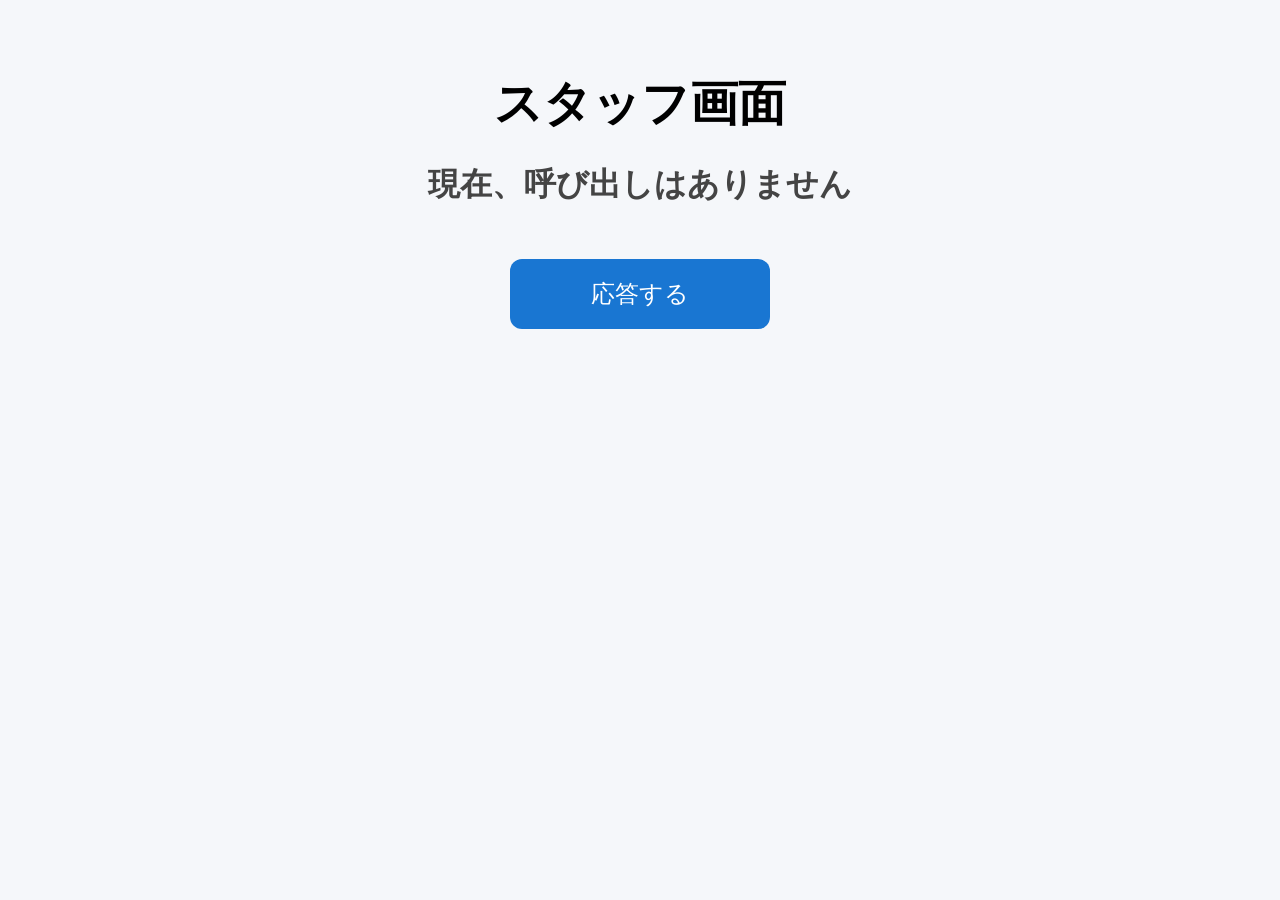
==== staff.html @ b0ba4bea "受付システム公開用初期版" ====
<!DOCTYPE html>
<html lang="ja">
<head>
  <meta charset="UTF-8">
  <meta name="viewport" content="width=device-width, initial-scale=1.0">
  <title>スタッフ受信画面</title>
  <link rel="stylesheet" href="style.css">
</head>

<body>

  <h1>スタッフ画面</h1>

  <h2 id="staffMessage">現在、呼び出しはありません</h2>

  <button id="answerButton">
    応答する
  </button>

  <script src="staff.js"></script>

</body>
</html>
---- style.css ----
body {
    font-family: sans-serif;
    background: #f5f7fa;
    text-align: center;
    margin: 0;
    padding: 40px;
}

h1 {
    font-size: 48px;
    margin-bottom: 10px;
}

h2 {
    font-size: 32px;
    color: #444;
    margin-bottom: 40px;
}

button {
    width: 260px;
    height: 70px;
    margin: 12px;
    font-size: 24px;
    border-radius: 12px;
    border: none;
    background: #1976d2;
    color: white;
    cursor: pointer;
}

button:hover {
    background: #0d47a1;
}
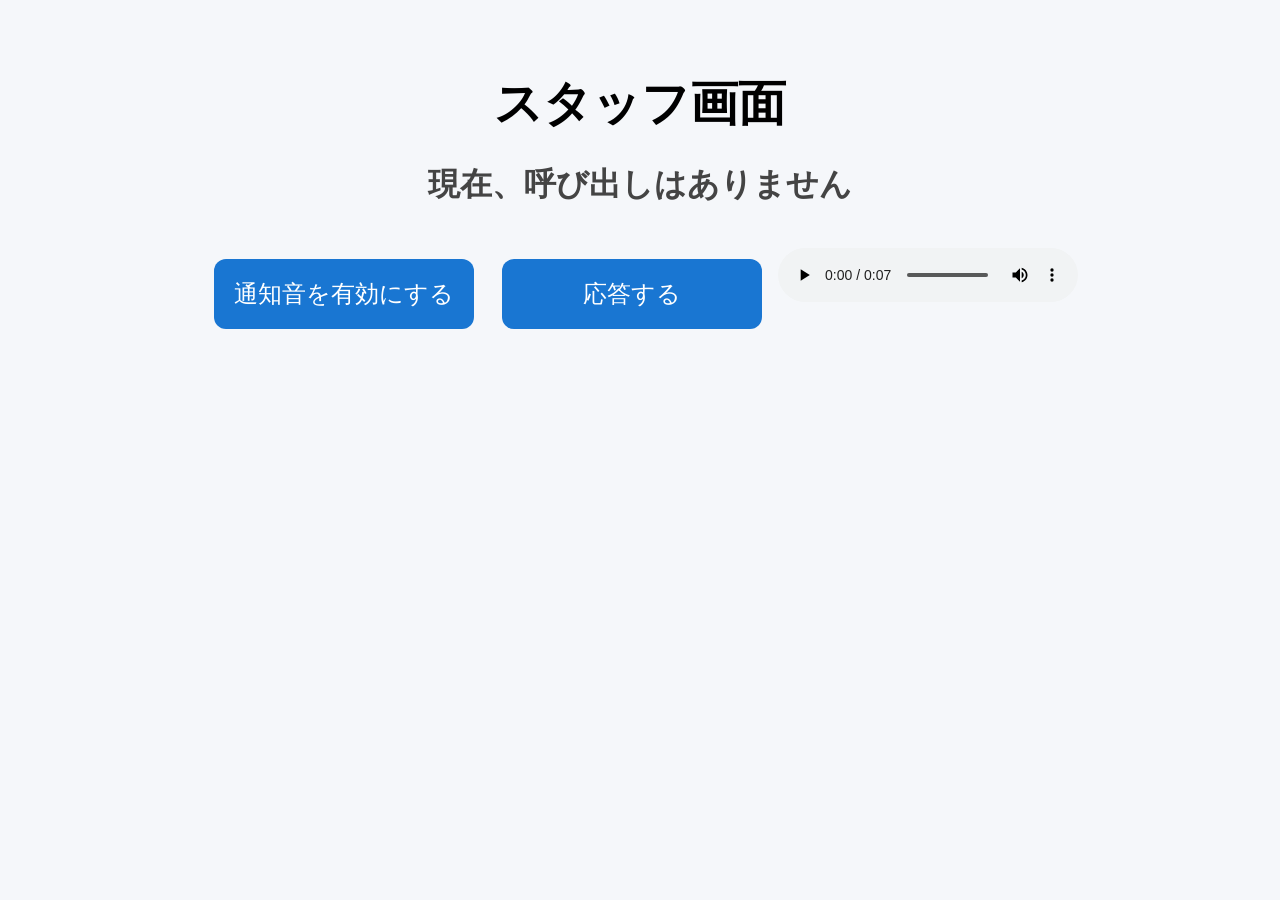
==== commit f1544115: "Ver1.0 インターネット受付システム完成" ====
--- a/staff.html
+++ b/staff.html
@@ -7,15 +7,25 @@
   <link rel="stylesheet" href="style.css">
 </head>
 
+
 <body>
 
   <h1>スタッフ画面</h1>
 
   <h2 id="staffMessage">現在、呼び出しはありません</h2>
 
+<button id="enableSoundButton">
+  通知音を有効にする
+</button>
+
   <button id="answerButton">
     応答する
   </button>
+
+
+<audio id="callSound" controls loop>
+  <source src="call.mp3" type="audio/mpeg">
+</audio>
 
   <script src="staff.js"></script>
 
